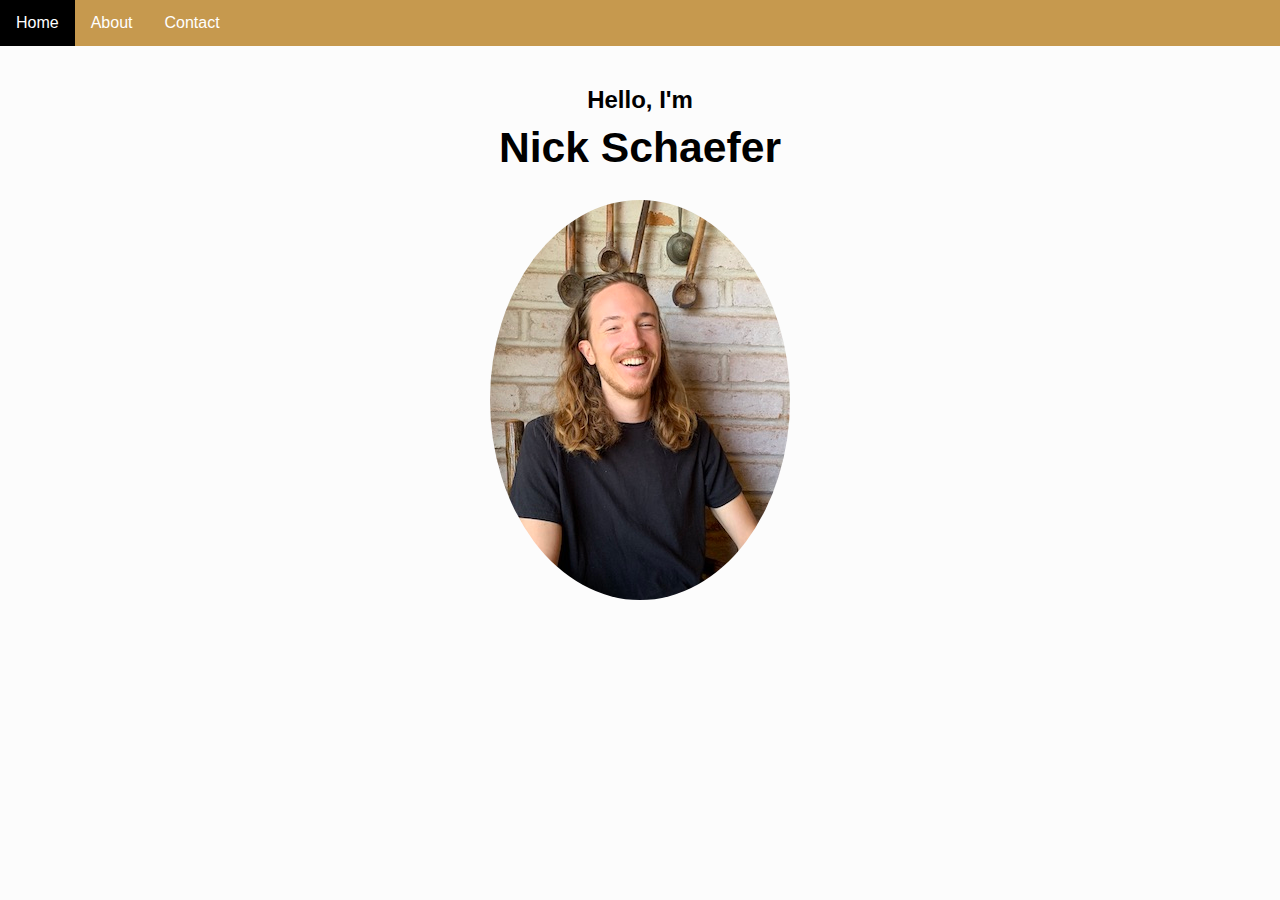
==== index.html @ 0d66f27c "first commit of personal site project" ====
<!DOCTYPE html>
<html lang="en" dir="ltr">

<head>
  <meta charset="utf-8">
  <title>Nick Schaefer</title>
  <link rel="stylesheet" href="styles.css">
</head>

<body>
  <nav>
    <ul>
      <li class="current-page"><a href="index.html">Home</a></li>
      <li><a href="about.html">About</a></li>
      <li><a href="contact.html">Contact</a></li>
    </ul>
  </nav>

  <div class="main">
    <h2>Hello, I'm</h2>
    <h1>Nick Schaefer</h1>
    <img class="bio-pic" src="images/nick.jpeg" alt="">
    <div class="portfolio">
      <!-- future content -->
    </div>
  </div>

  <div class="footer">
    <!-- future content -->
  </div>
</body>

</html>
---- styles.css ----
body {
  background-color: #fcfcfc;
  color: black;
  font-family: sans-serif;
  text-align: center;
  margin: 0;
  padding: 0;
}

/* Navigation */

ul {
  background-color: #c6994e;
  list-style-type: none;
  margin: 0;
  padding: 0;
  overflow: hidden;
}

li {
  float: left;
}

li a {
  display: block;
  color: white;
  text-align: center;
  padding: 14px 16px;
  text-decoration: none;
}

li a:hover {
  background-color: #000;
}

.current-page {
  text-decoration: underline;
  text-decoration-thickness: 5px;
}

/* Main content */

h1 {
  font-size: 32pt;
}

h2 {
  margin-top: 40px;
  margin-bottom: -20px;
}

.bio-pic {
  border-radius: 50%;
}
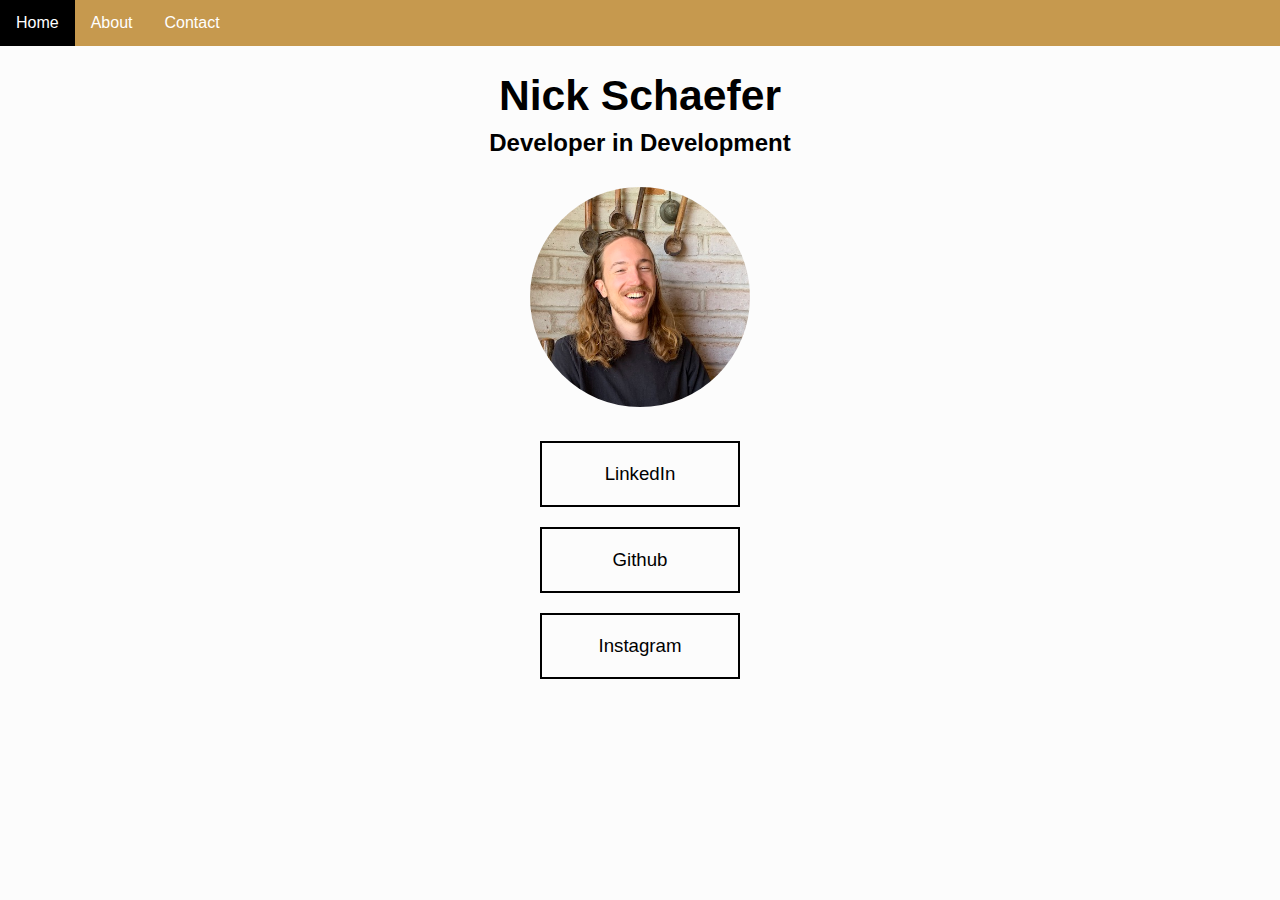
==== commit c05ac982: "update readme and add links" ====
--- a/index.html
+++ b/index.html
@@ -9,24 +9,22 @@
 
 <body>
   <nav>
-    <ul>
-      <li class="current-page"><a href="index.html">Home</a></li>
-      <li><a href="about.html">About</a></li>
-      <li><a href="contact.html">Contact</a></li>
+    <ul class="nav-list">
+      <li class="current-page nav-item"><a href="index.html">Home</a></li>
+      <li class="nav-item"><a href="#">About</a></li>
+      <li class="nav-item"><a href="contact.html">Contact</a></li>
     </ul>
   </nav>
 
-  <div class="main">
-    <h2>Hello, I'm</h2>
-    <h1>Nick Schaefer</h1>
-    <img class="bio-pic" src="images/nick.jpeg" alt="">
-    <div class="portfolio">
-      <!-- future content -->
-    </div>
-  </div>
-
-  <div class="footer">
-    <!-- future content -->
+  <h1>Nick Schaefer</h1>
+  <h2>Developer in Development</h2>
+  <img class="bio-pic" src="images/nick.jpeg" alt="">
+  <div class="links">
+    <ul class="link-list">
+      <li class="link-item"><a href="https://www.linkedin.com/in/nick-n-schaefer/">LinkedIn</a></li>
+      <li class="link-item"><a href="https://github.com/naturalnick">Github</a></li>
+      <li class="link-item"><a href="https://instagram.com/wildernns">Instagram</a></li>
+    </ul>
   </div>
 </body>
 
--- a/styles.css
+++ b/styles.css
@@ -1,7 +1,7 @@
 body {
   background-color: #fcfcfc;
   color: black;
-  font-family: sans-serif;
+  font-family: Trebuchet MS, sans-serif;
   text-align: center;
   margin: 0;
   padding: 0;
@@ -9,7 +9,7 @@
 
 /* Navigation */
 
-ul {
+ul.nav-list {
   background-color: #c6994e;
   list-style-type: none;
   margin: 0;
@@ -17,11 +17,11 @@
   overflow: hidden;
 }
 
-li {
+li.nav-item {
   float: left;
 }
 
-li a {
+li.nav-item a {
   display: block;
   color: white;
   text-align: center;
@@ -29,7 +29,7 @@
   text-decoration: none;
 }
 
-li a:hover {
+li.nav-item a:hover {
   background-color: #000;
 }
 
@@ -41,14 +41,48 @@
 /* Main content */
 
 h1 {
+  margin-top: 25px;
   font-size: 32pt;
 }
 
 h2 {
-  margin-top: 40px;
-  margin-bottom: -20px;
+  margin-top: -20px;
+  margin-bottom: 30px;
 }
 
 .bio-pic {
   border-radius: 50%;
+  width: 220px;
 }
+
+.links {
+  margin: auto;
+  width: 200px;
+  font-size: 14pt;
+}
+
+ul.link-list {
+  list-style: none;
+  list-style-type: none;
+  margin: 0;
+  margin-top: 30px;
+  padding: 0;
+}
+
+li.link-item {
+  text-align: center;
+  margin-bottom: 20px;
+  /* padding: 20px 0; */
+  border: 2px solid black;
+}
+
+li.link-item a {
+  text-decoration: none;
+  color: black;
+  display: block;
+  padding: 20px 0;
+}
+
+li.link-item a:hover {
+  background-color: gray;
+}
